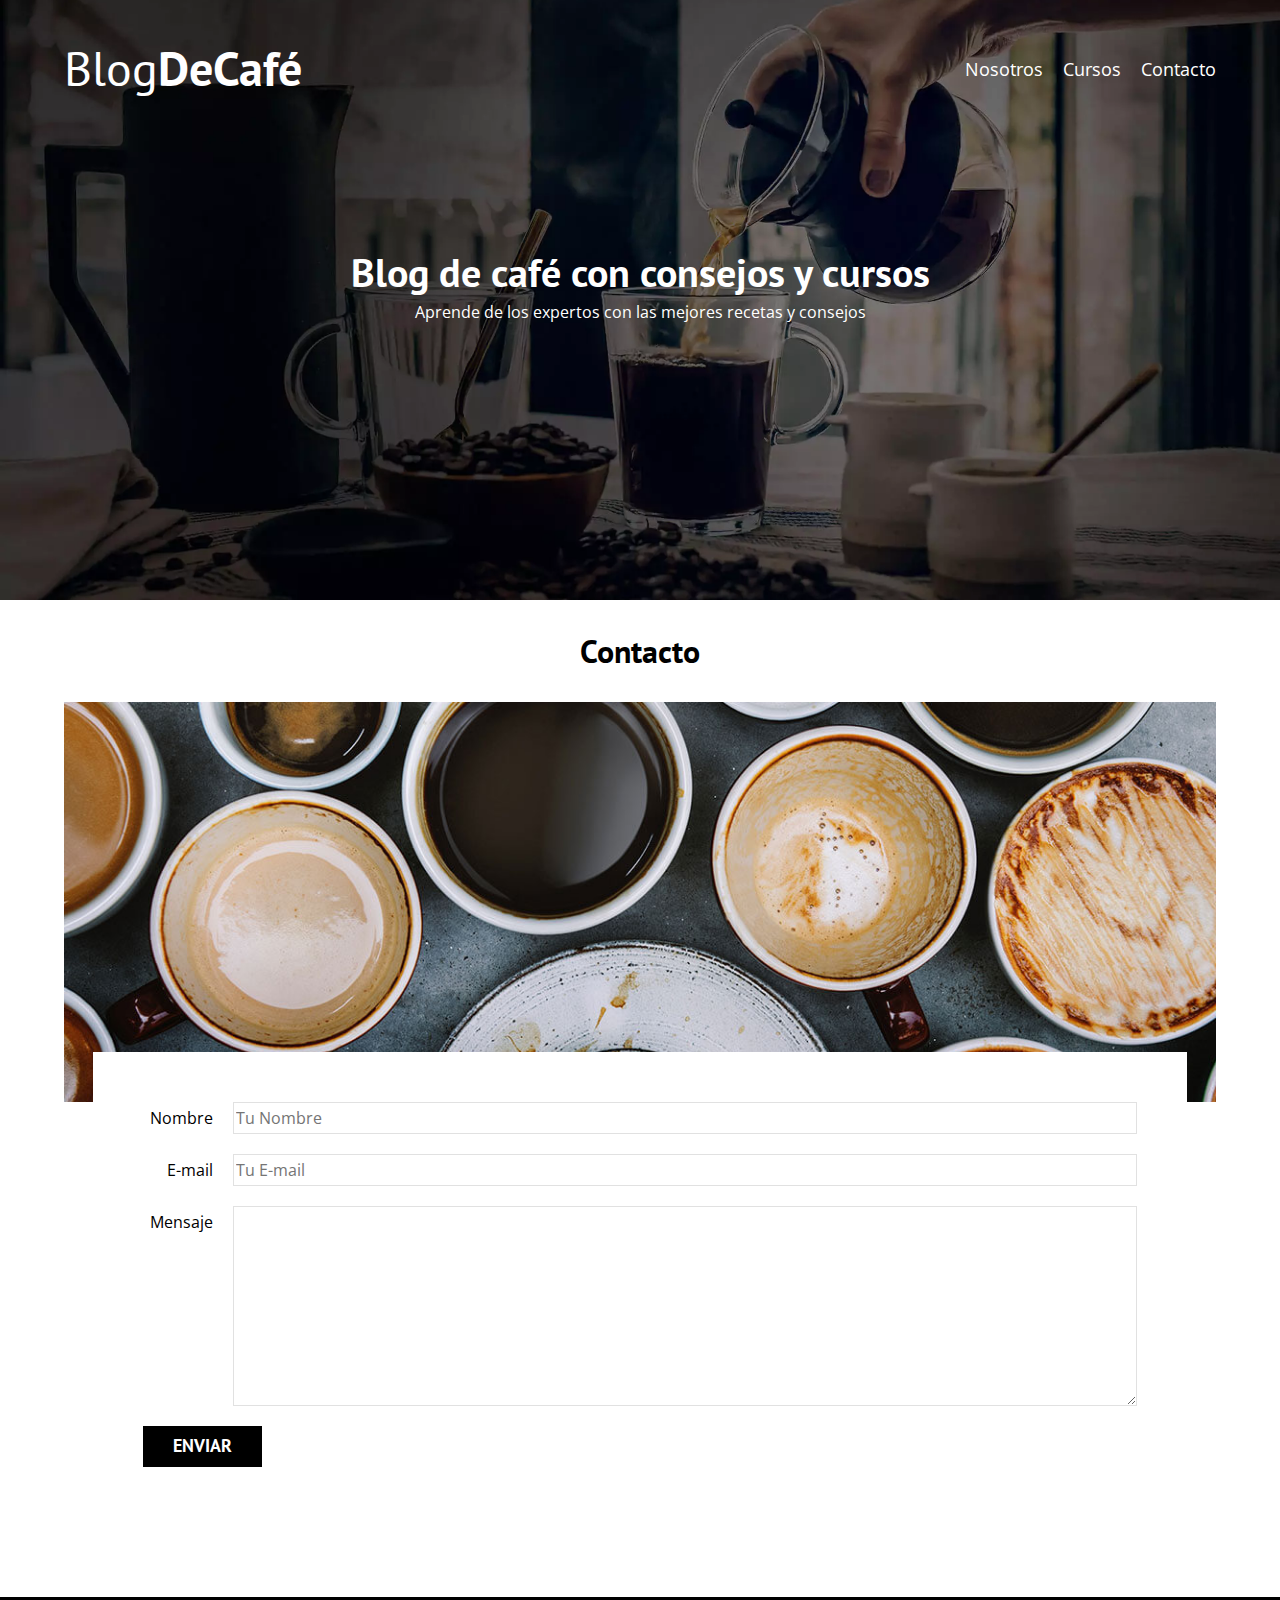
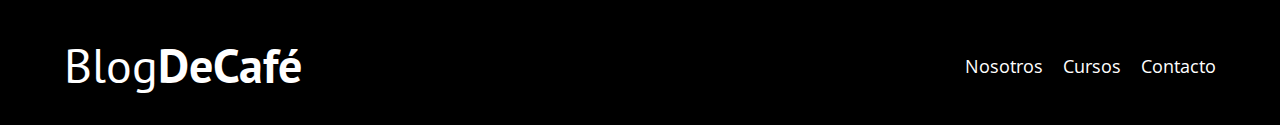
==== contacto.html @ 5d57b8df "Cargando recursos" ====
<!DOCTYPE html>
<html lang="en">
<head>
    <meta charset="UTF-8">
    <meta name="viewport" content="width=device-width, initial-scale=1.0">
    <title>BlogDeCafé</title>
    <link rel="stylesheet" href="css/normalize.css">
    <link href="https://fonts.googleapis.com/css2?family=Open+Sans&family=PT+Sans:wght@400;700&display=swap" rel="stylesheet">
    <link rel="stylesheet" href="css/style.css">
</head>
<body>

    <header class="header">

        <div class="contenedor">
            <div class="barra">
                <a class="logo" href="index.html">
                    <h1 class="logo__nombre no-margin centrar-texto">Blog<span class="logo__bold">DeCafé</span></h1>
                </a>

                <nav class="navegacion">
                    <a href="nosotros.html" class="navegacion__enlace">Nosotros</a>
                    <a href="cursos.html" class="navegacion__enlace">Cursos</a>
                    <a href="contacto.html" class="navegacion__enlace">Contacto</a>
                </nav>
            </div>
        </div>

        <div class="header__texto">
            <h2 id="heading" class="no-margin">Blog de café con consejos y cursos</h2>
            <p class="no-margin">Aprende de los expertos con las mejores recetas y consejos</p>
        </div>
    </header>

    <main class="contenedor">
        <h3 class="centrar-texto">Contacto</h3>

        <div class="contacto-bg"></div>

        <form class="formulario">
            <div class="campo">
                <label class="campo__label" for="nombre">Nombre</label>
                <input 
                    class="campo__field"
                    type="text" 
                    placeholder="Tu Nombre" 
                    id="nombre"
                >
            </div>
            <div class="campo">
                <label class="campo__label" for="email">E-mail</label>
                <input 
                    class="campo__field"
                    type="email" 
                    placeholder="Tu E-mail" 
                    id="email"
                >
            </div>
            <div class="campo">
                <label class="campo__label" for="mensaje">Mensaje</label>
                <textarea 
                    class="campo__field campo__field--textarea"
                    id="mensaje"
                ></textarea>
            </div>

            <div class="campo">
                <input type="submit" value="Enviar" class="boton boton--primario">
            </div>
        </form>

        
    </main>

    <footer class="footer">
        <div class="contenedor">
            <div class="barra">
                <a class="logo" href="index.html">
                    <h1 class="logo__nombre no-margin centrar-texto">Blog<span class="logo__bold">DeCafé</span></h1>
                </a>

                <nav class="navegacion">
                    <a href="nosotros.html" class="navegacion__enlace">Nosotros</a>
                    <a href="cursos.html" class="navegacion__enlace">Cursos</a>
                    <a href="contacto.html" class="navegacion__enlace">Contacto</a>
                </nav>
            </div>
        </div>
    </footer>
    <script src="js/modernizr.js"></script>
</body>
</html>
---- css/style.css ----
:root {
    --fuenteHeading: 'PT Sans', sans-serif;
    --fuenteParrafos: 'Open Sans', sans-serif;

    --primario: #784D3C;
    --gris: #e1e1e1;
    --blanco: #ffffff;
    --negro: #000000;
}
html {
    box-sizing: border-box;
    font-size: 62.5%; /* 1 rem = 10px */    
}
*, *:before, *:after {
    box-sizing: inherit;
}
body {
    font-family: var(--fuenteParrafos);
    font-size: 1.6rem;
    line-height: 2;
}

/** Globales **/
.contenedor {
    width: min(90%, 120rem);
    margin: 0 auto;
}
a {
    text-decoration: none;
}
h1, h2, h3, h4 {
    font-family: var(--fuenteHeading);
    line-height: 1.2;
}
h1 {
    font-size: 4.8rem;
}
h2 {
    font-size: 4rem;
}
h3 {
    font-size: 3.2rem;
}
h4 {
    font-size: 2.8rem;
}
img {
    max-width: 100%;
}
/** Utilidades **/
.no-margin {
    margin: 0;
}
.no-padding {
    padding: 0;
}
.centrar-texto {
    text-align: center;
}

/** Header **/
.webp .header {
    background-image: url(../img/banner.webp);
}
.no-webp .header {
    background-image: url(../img/banner.jpg);
}
.header {
    height: 60rem;
    background-size: cover;
    background-repeat: no-repeat;
    background-position: center center;
}
.header__texto {
   text-align: center;
   color: var(--blanco);
   margin-top: 5rem;
}
@media (min-width: 768px) {
    .header__texto {
        margin-top: 15rem;
    }
}
.barra {
    padding-top: 4rem;
}

@media (min-width: 768px) {
    .barra {
        display: flex;
        justify-content: space-between;
        align-items: center;
    }
}
.logo {
    color: var(--blanco);
    
}
.logo__nombre {
    font-weight: 400;
}
.logo__bold {
    font-weight: 700;
}
@media (min-width: 768px) {
    .navegacion {
        display: flex;
        gap: 2rem;
    }
}
.navegacion__enlace {
    display: block;
    text-align: center;
    font-size: 1.8rem;
    color: var(--blanco);
}

@media (min-width: 768px) {
    .contenido-principal {
        display: grid;
        grid-template-columns: 2fr 1fr;
        column-gap: 4rem;
    }
}

.entrada {
    border-bottom: 1px solid var(--gris);
    margin-bottom: 2rem;
}
.entrada:last-of-type {
    border: none;
    margin-bottom: 0;
}
.boton {
    display: block;
    font-family: var(--fuenteHeading);
    color: var(--blanco);
    text-align: center;
    padding: 1rem 3rem;
    font-size: 1.8rem;
    text-transform: uppercase;
    font-weight: 700;
    margin-bottom: 2rem;
    border: none;
}

@media (min-width: 768px) {
    .boton {
        display: inline-block;

    }
}
.boton:hover {
    cursor: pointer;
}
.boton--primario {
    background-color: var(--negro);
}
.boton--secundario {
    background-color: var(--primario);
}

.cursos {
    list-style: none;
}

.widget-curso {
    border-bottom: 1px solid var(--gris);
    margin-bottom: 2rem;
}
.widget-curso:last-of-type {
    border: none;
    margin-bottom: 0;
}
.widget-curso__label {
    font-family: var(--fuenteHeading);
    font-weight: bold;
}
.widget-curso__info {
    font-weight: normal;
}
.widget-curso__label,
.widget-curso__info {
    font-size: 2rem;
}

.footer {
    background-color: var(--negro);
    padding-bottom: 3rem;
    margin-top: 4rem;
}

/** Sobre Nosotros **/
@media (min-width: 768px) {
    .sobre-nosotros {
        display: grid;
        grid-template-columns: repeat(2, 1fr);
        column-gap: 2rem;
    }
}

/** Cursos **/
.curso {
    padding: 3rem 0;
    border-bottom: 1px solid var(--gris);
}
@media (min-width: 768px) {
    .curso {
        display: grid;
        grid-template-columns: 1fr 2fr;
        column-gap: 2rem;
    }
}
.curso:last-of-type {
   border: none;
}
.curso__label {
    font-family: var(--fuenteHeading);
    font-weight: bold;
}
.curso__info {
    font-weight: normal;
}
.curso__label,
.curso__info {
    font-size: 2rem;
}

/** Contacto **/

.error {
    background-color: rgb(185, 0, 0);
    text-align: center;
    padding: 1rem;
    color: var(--blanco);
    text-transform: uppercase;
}
.correcto {
    background-color: rgb(74, 185, 0);
    text-align: center;
    padding: 1rem;
    color: var(--blanco);
    text-transform: uppercase;
}
.contacto-bg {
    background-image: url(../img/contacto.jpg);
    height: 40rem;
    background-size: cover;
    background-repeat: no-repeat;
}

.formulario {
    background-color: var(--blanco);
    margin: -5rem auto 0 auto;
    width: 95%;
    padding: 5rem;
}
.campo {
    display: flex;
    margin-bottom: 2rem;
}
.campo__label {
    flex: 0 0 9rem;
    text-align: right;
    padding-right: 2rem;
}
.campo__field {
    flex: 1;
    border: 1px solid var(--gris);
}
.campo__field--textarea {
    height: 20rem;
}
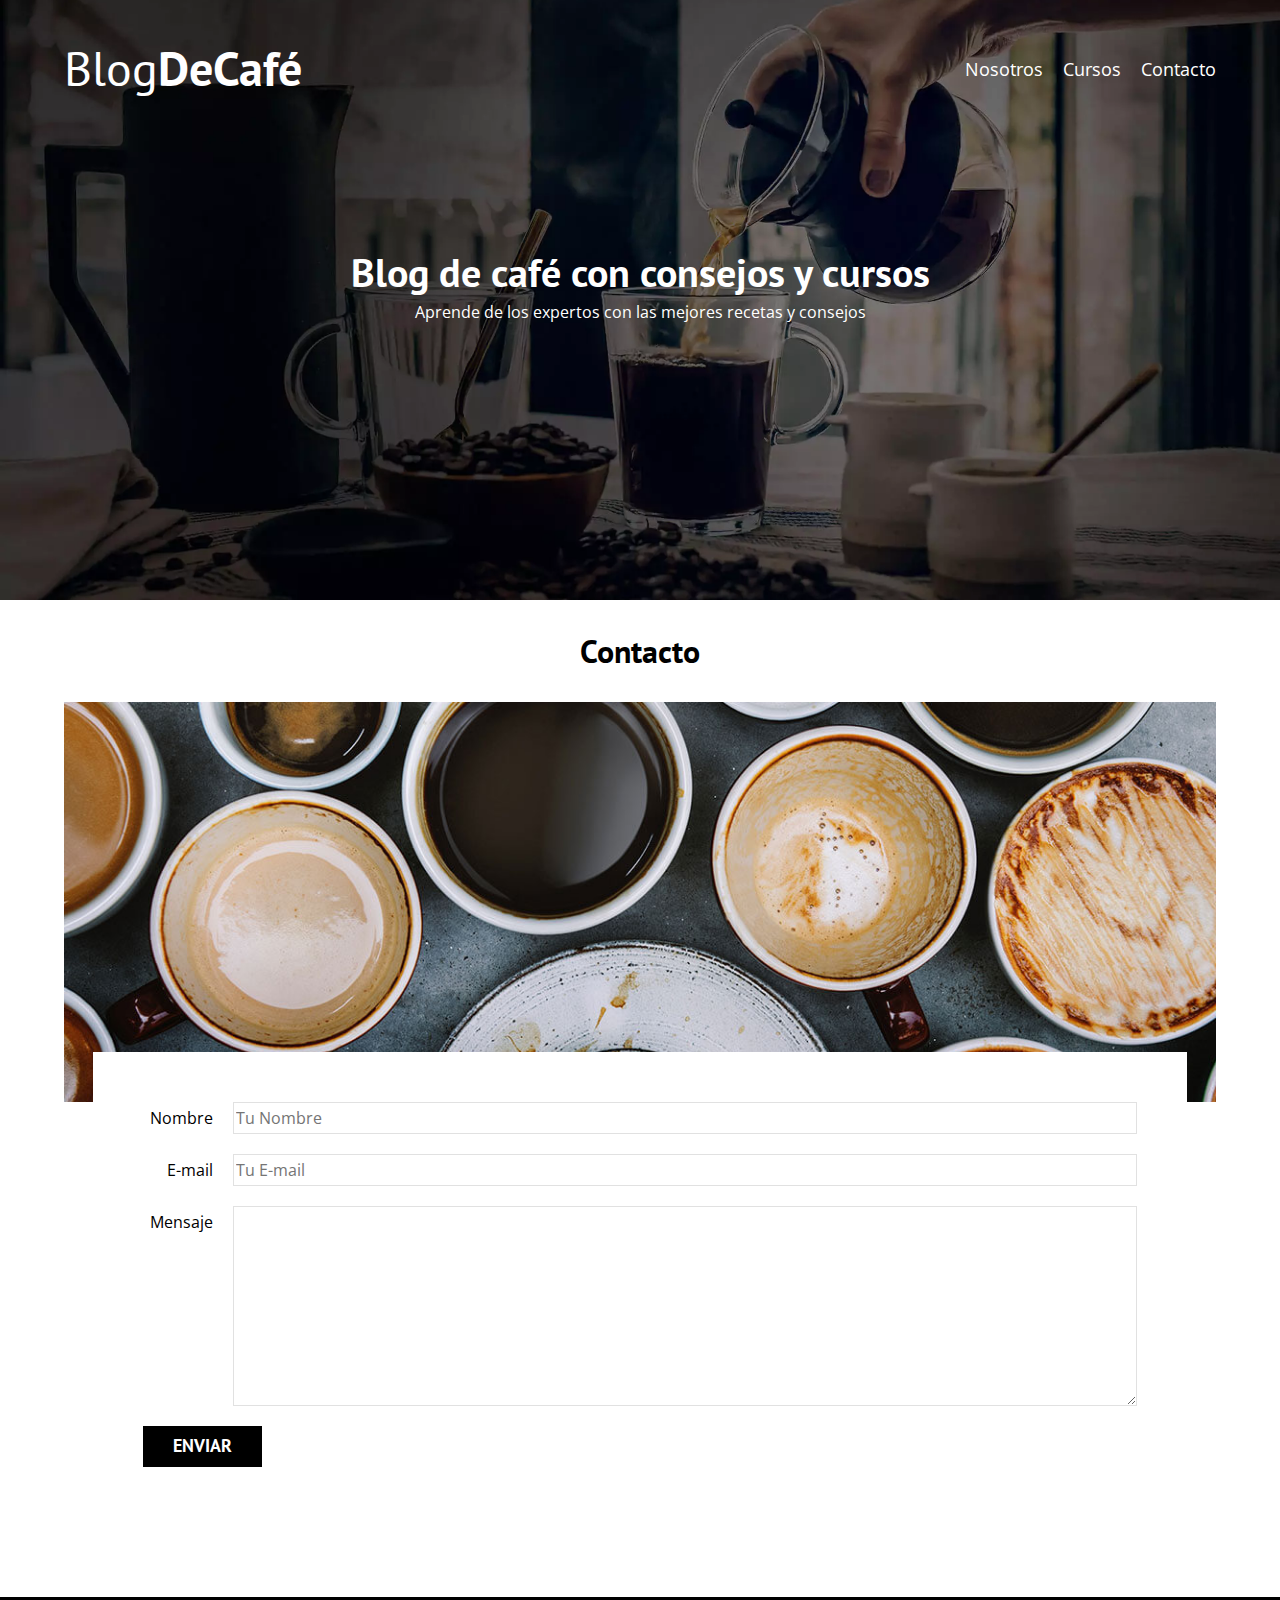
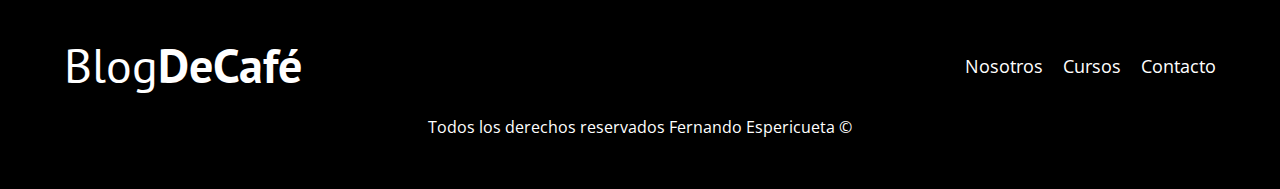
==== commit 201f787d: "Derechos" ====
--- a/contacto.html
+++ b/contacto.html
@@ -86,6 +86,7 @@
                 </nav>
             </div>
         </div>
+        <p>Todos los derechos reservados Fernando Espericueta ©</p>
     </footer>
     <script src="js/modernizr.js"></script>
 </body>
--- a/css/style.css
+++ b/css/style.css
@@ -43,6 +43,10 @@
 }
 h4 {
     font-size: 2.8rem;
+}
+p {
+    text-align: center;
+    color: var(--blanco);
 }
 img {
     max-width: 100%;
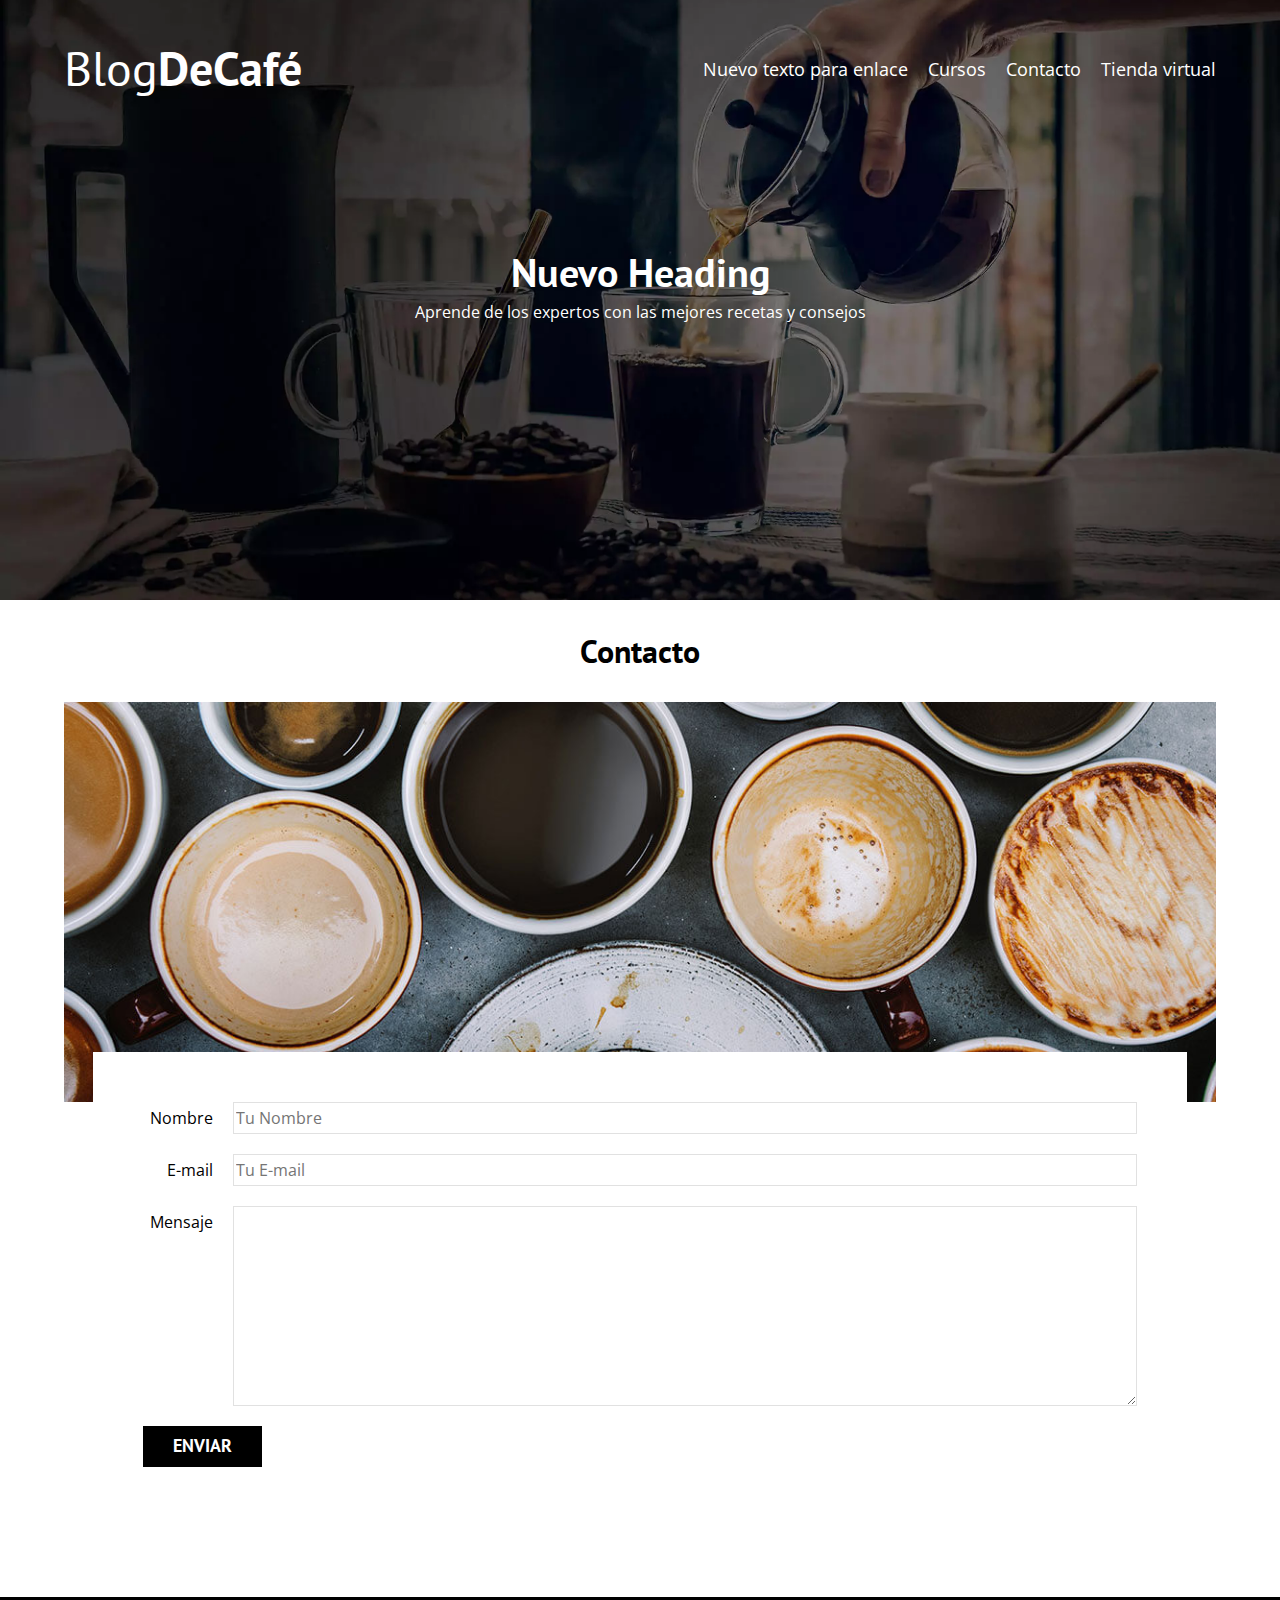
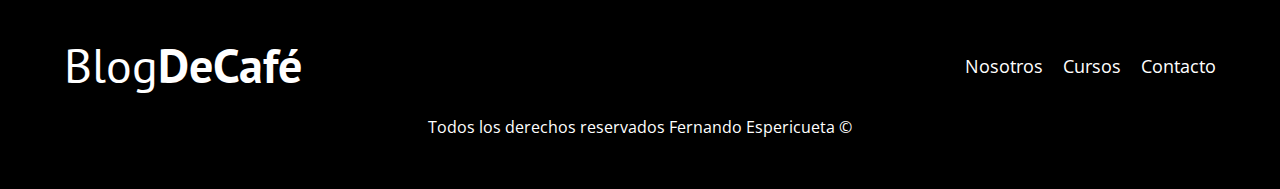
==== commit 6d84894f: "Reaccionar a clicks" ====
--- a/contacto.html
+++ b/contacto.html
@@ -89,5 +89,6 @@
         <p>Todos los derechos reservados Fernando Espericueta ©</p>
     </footer>
     <script src="js/modernizr.js"></script>
+    <script src="js/script.js"></script>
 </body>
 </html>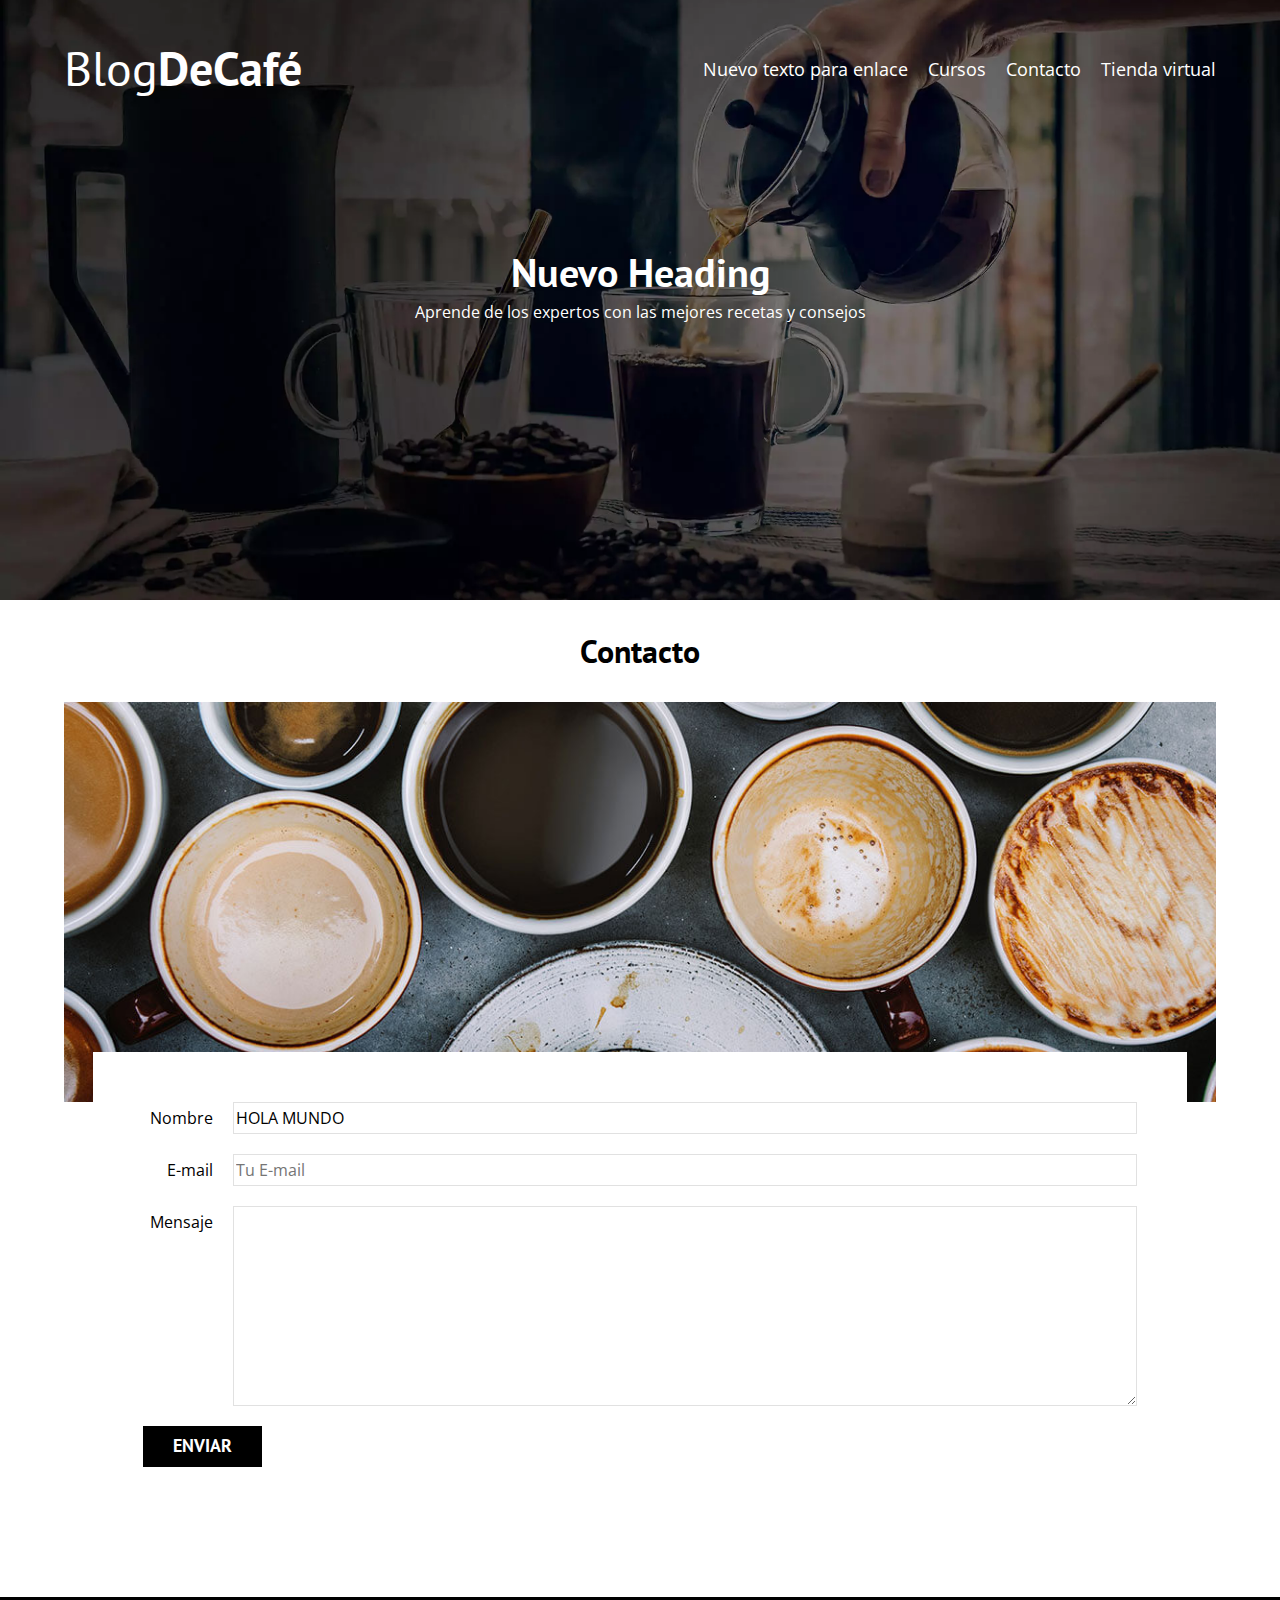
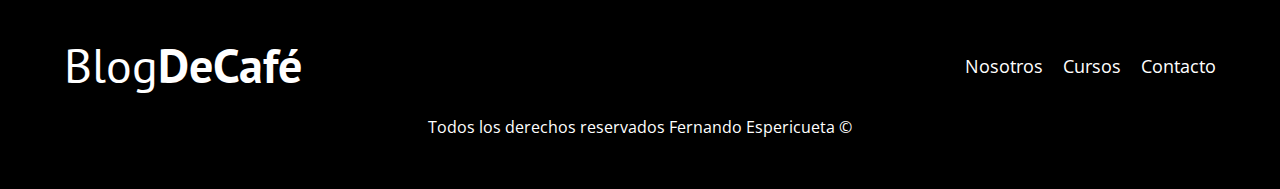
==== commit 11c887e1: "Eventos con el teclado" ====
--- a/contacto.html
+++ b/contacto.html
@@ -45,6 +45,7 @@
                     type="text" 
                     placeholder="Tu Nombre" 
                     id="nombre"
+                    value="HOLA MUNDO"
                 >
             </div>
             <div class="campo">
